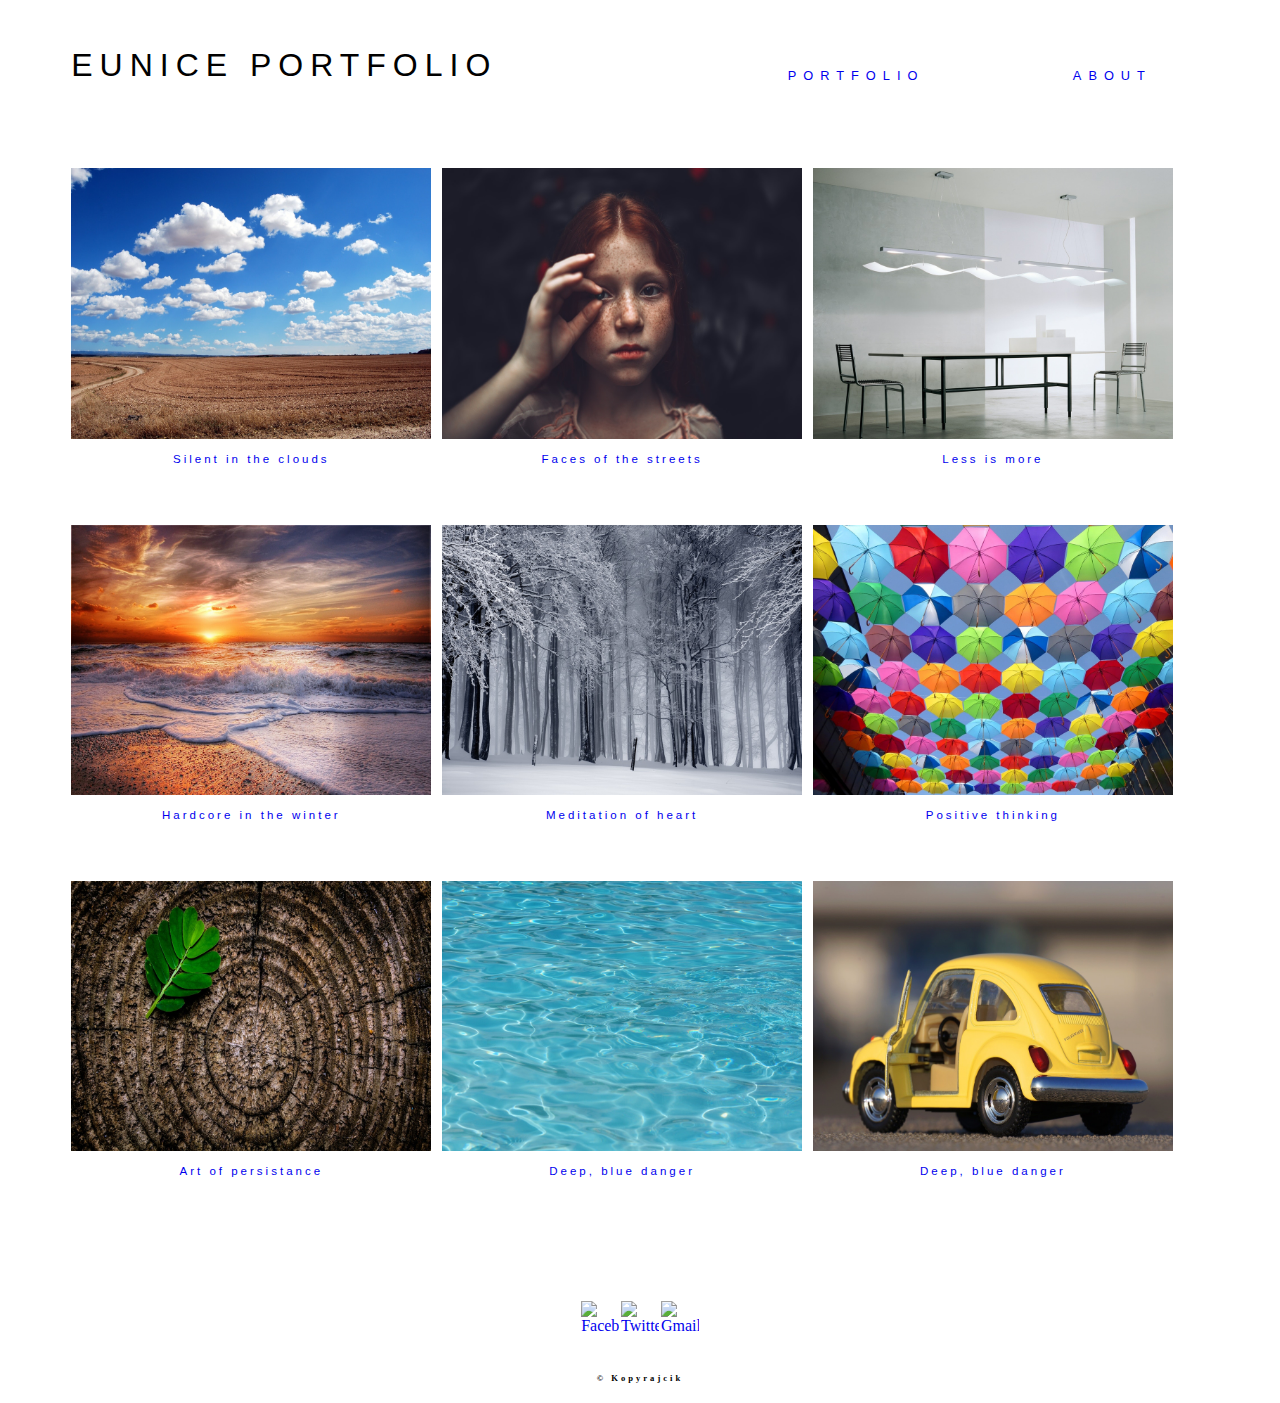
==== index.html @ 89e98812 "Styles of footer & more responsiveness" ====
<!DOCTYPE html>
<html>
    <head>
        <title> My first portfolio </title>
        <link rel="stylesheet" href="./styles/main.css" type="text/css"/>
    </head>

    <body>

        <!-- Header -->
        <div class="header">
            <h1>EUNICE PORTFOLIO</h1>
            <a class="about" href="#">ABOUT</a>
            <a class="portfolio" href="#">PORTFOLIO</a>
        </div>

        <!-- Galery of the projects -->
        <div class="galery">
            <div class="row">
                <a href="#"><img src="./images/clouds.jpg" alt="Clouds over the field"/></a>
                <a href="#"><img src="./images/faces.jpg" alt="Face of red haired girl"/></a>
                <a href="#"><img src="./images/minimalism.jpg" alt="Black and white room with few furniture"/></a>
            </div>
            <div class="row">  
                <a href="#"><h3>Silent in the clouds</h3></a>
                <a href="#"><h3>Faces of the streets</h3></a>
                <a href="#"><h3>Less is more</h3></a>
            </div>
            <div class="row">
                <a href="#"><img src="./images/see.jpg" alt="See with sunset"/></a>
                <a href="#"><img src="./images/winter forest.jpg" alt="Forest in the winter"/></a>
                <a href="#"><img src="./images/colorful umbrelas.jpg" alt="Colorful umbrellas hanged on"/></a>
            </div>
            <div class="row">
                <a href="#"><h3>Hardcore in the winter</h3></a>
                <a href="#"><h3>Meditation of heart</h3></a>
                <a href="#"><h3>Positive thinking</h3></a>
            </div>
            <div class="row">
                <a href="#"><img src="./images/wooden.jpg" alt="Wood"/></a>
                <a href="#"><img src="./images/pool water.jpg" alt="Water in the pool"/></a>
                <a href="#"><img src="./images/yellow car.jpg" alt="Small yellow car"/></a>
            </div>
            <div class="row">
                <a href="#"><h3>Art of persistance</h3></a>
                <a href="#"><h3>Deep, blue danger</h3></a>
                <a href="#"><h3>Deep, blue danger</h3></a>
            </div>
        </div>

        <!-- Footer -->
        <div class="socialMedia">
            <a href="#"><img src="https://image.flaticon.com/icons/svg/1/1172.svg" alt="Facebook icon"/></a>
            <a href="#"><img src="https://image.flaticon.com/icons/svg/25/25347.svg" alt="Twitter icon"/></a>
            <a href="#"><img src="https://image.flaticon.com/icons/svg/25/25236.svg" alt="Gmail icon"/></a>
        </div>
        <div class="kopyrajt">
            <h6>&copy Kopyrajcik</h6>
        </div>
    </body>
</html>
---- styles/main.css ----
/* Header */
.header {
    font-family: Geneva, sans-serif;
    letter-spacing: 7px;
    margin: 2% 5% 5% 5%;
}

h1 {
    font-size: 2.5vw;
    letter-spacing: 7px;
    font-weight: 100;
    display: inline-flex;
}

.portfolio, .about {
    font-size: 1vw;
    text-decoration: none;
    display: inline-table;
    float: right;
    width: 15%;
    text-align: right;
    padding: 3.75% 5% 0 0;
    
}


/* Galery of the projects */
.galery {
    font-family: Geneva, sans-serif;
    letter-spacing: 7px;
    font-size: 1vw;
    margin: 0 0 5% 5%;
}

img {
    display: inline-table;
    width: 30%;
}

h3 {
    display: inline-table;
    font-size: 0.9vw;
    font-weight: 100;
    text-align: center;
    width: 30%;
    letter-spacing: 3px;
    padding-bottom: 4%;
}


/* Footer */
.socialMedia {
    display: inline-table;
    text-align: center;
    width: 100%;
}

.socialMedia img {
    width: 3%;
    min-width: 3%;
    max-height: 30px;
    min-height: 30px;
    padding: 1px;
}

.kopyrajt {
    text-align: center;
    font-size: 1vw;
    font-weight: 100;
    letter-spacing: 3px;
}
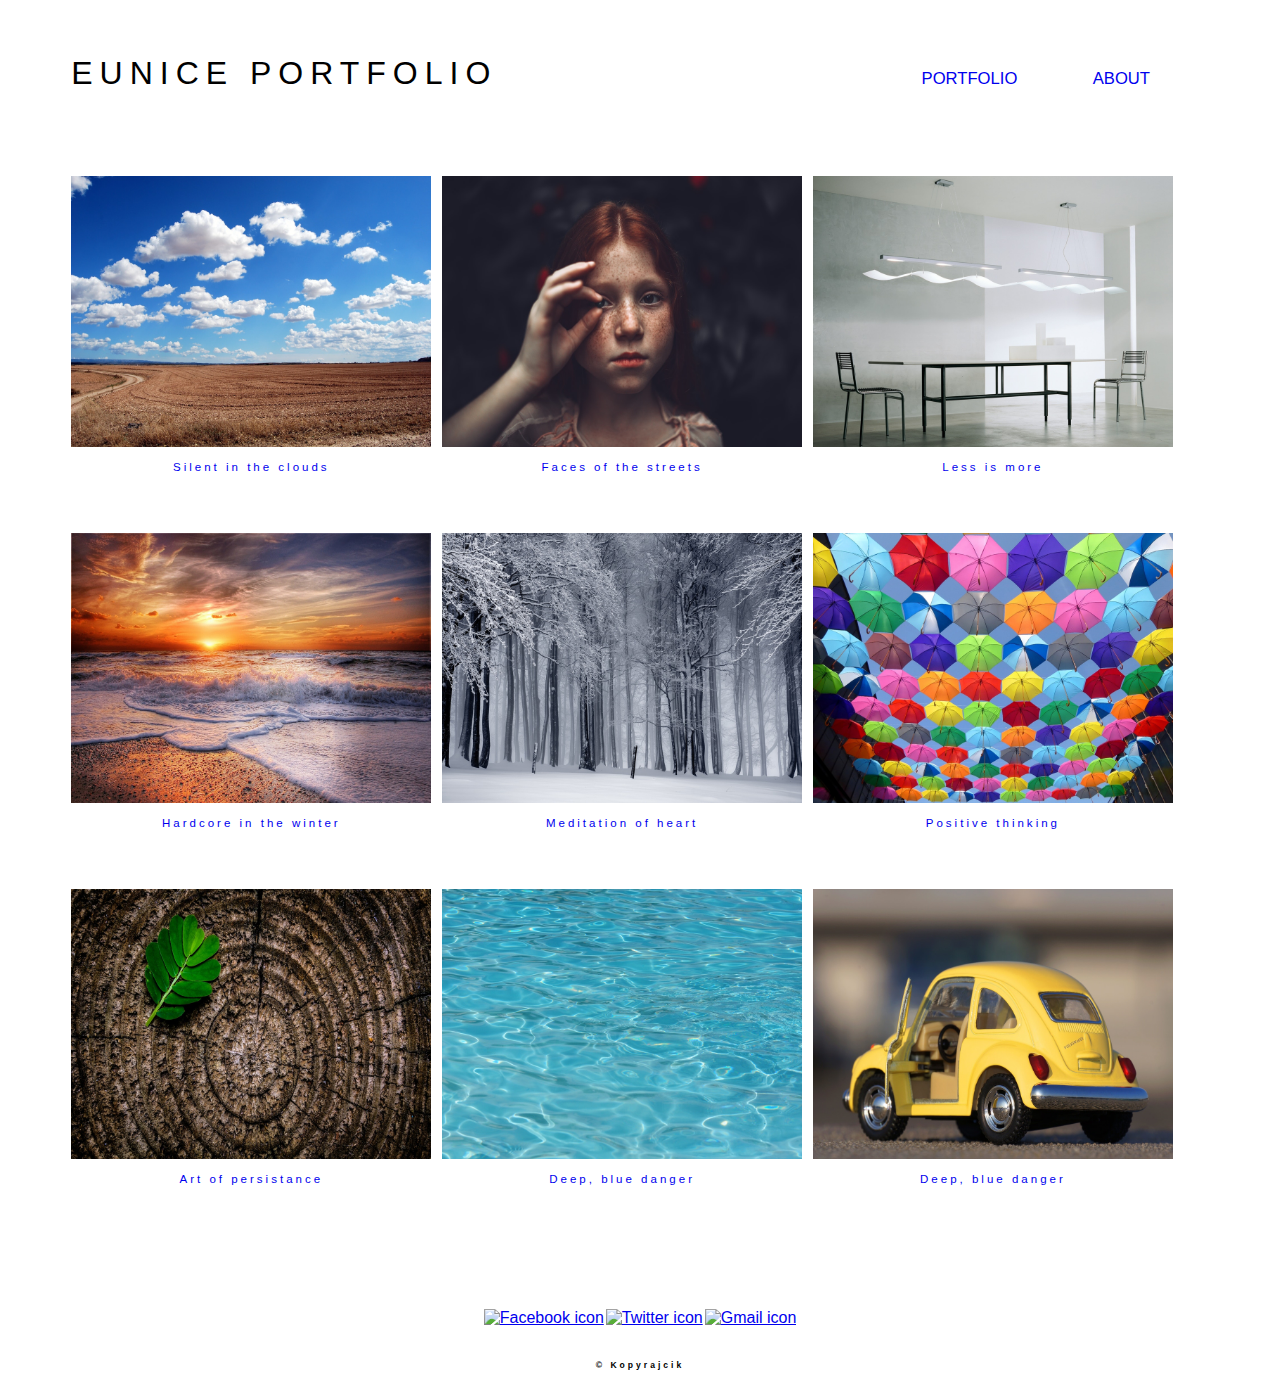
==== commit 2f26d047: "Project_1 website linked in to other. Header added." ====
--- a/index.html
+++ b/index.html
@@ -10,19 +10,22 @@
         <!-- Header -->
         <div class="header">
             <h1>EUNICE PORTFOLIO</h1>
-            <a class="about" href="#">ABOUT</a>
-            <a class="portfolio" href="#">PORTFOLIO</a>
+        </div>
+
+        <div class="menu">
+            <a class="portfolio" href="./index.html">PORTFOLIO</a>
+            <a class="about" href="./about.html">ABOUT</a>
         </div>
 
         <!-- Galery of the projects -->
         <div class="galery">
             <div class="row">
-                <a href="#"><img src="./images/clouds.jpg" alt="Clouds over the field"/></a>
+                <a href="./projects/project_1.html"><img src="./images/clouds.jpg" alt="Clouds over the field"/></a>
                 <a href="#"><img src="./images/faces.jpg" alt="Face of red haired girl"/></a>
                 <a href="#"><img src="./images/minimalism.jpg" alt="Black and white room with few furniture"/></a>
             </div>
             <div class="row">  
-                <a href="#"><h3>Silent in the clouds</h3></a>
+                <a href="./projects/project_1.html"><h3>Silent in the clouds</h3></a>
                 <a href="#"><h3>Faces of the streets</h3></a>
                 <a href="#"><h3>Less is more</h3></a>
             </div>
@@ -50,9 +53,9 @@
 
         <!-- Footer -->
         <div class="socialMedia">
-            <a href="#"><img src="https://image.flaticon.com/icons/svg/1/1172.svg" alt="Facebook icon"/></a>
-            <a href="#"><img src="https://image.flaticon.com/icons/svg/25/25347.svg" alt="Twitter icon"/></a>
-            <a href="#"><img src="https://image.flaticon.com/icons/svg/25/25236.svg" alt="Gmail icon"/></a>
+            <a href="#"><img src="./icons/facebook.png" alt="Facebook icon"/></a>
+            <a href="#"><img src="./icons/twitter.png" alt="Twitter icon"/></a>
+            <a href="#"><img src="./icons/mail.png" alt="Gmail icon"/></a>
         </div>
         <div class="kopyrajt">
             <h6>&copy Kopyrajcik</h6>
--- a/styles/main.css
+++ b/styles/main.css
@@ -1,26 +1,35 @@
+body {
+    font-family: Geneva, sans-serif;
+}
+
 /* Header */
 .header {
-    font-family: Geneva, sans-serif;
-    letter-spacing: 7px;
-    margin: 2% 5% 5% 5%;
+    margin: 2% 0 5% 5%;
+    display: inline-table;
+    width: 50%;
 }
 
 h1 {
     font-size: 2.5vw;
     letter-spacing: 7px;
     font-weight: 100;
-    display: inline-flex;
+    width: 100%;
+}
+
+.menu {
+    text-align: right;
+    display: inline-table;
+    margin: 2% 5% 5% 0;
+    width: 35%;
+    vertical-align: central;
 }
 
 .portfolio, .about {
-    font-size: 1vw;
+    font-size: 1.3vw;
     text-decoration: none;
-    display: inline-table;
-    float: right;
-    width: 15%;
+    display: inline-block;
+    width: 30%;
     text-align: right;
-    padding: 3.75% 5% 0 0;
-    
 }
 
 
@@ -32,7 +41,7 @@
     margin: 0 0 5% 5%;
 }
 
-img {
+.galery img {
     display: inline-table;
     width: 30%;
 }
@@ -47,6 +56,42 @@
     padding-bottom: 4%;
 }
 
+
+/* About Me */
+.myPhoto {
+    width: 38%;
+    display: inline-table;
+    margin: 0 2% 10% 5%;
+}
+
+.myPhoto img {
+    width: 100%;
+    display: inline-table;
+}
+
+.aboutMe {
+    width: 45%;
+    display: inline-table;
+    float: right;
+    margin: 0 7% 10% 2%;
+}
+
+h2 {
+    font-size: 1.5vw;
+    font-weight: 200;
+    text-align: left;
+    letter-spacing: 5px;
+    display: inline-block;
+    width: 100%;
+}
+
+p {
+    font-size: 0.9vw;
+    font-weight: 100;
+    letter-spacing: 1px;
+    display: block;
+    width: 100%;
+}
 
 /* Footer */
 .socialMedia {
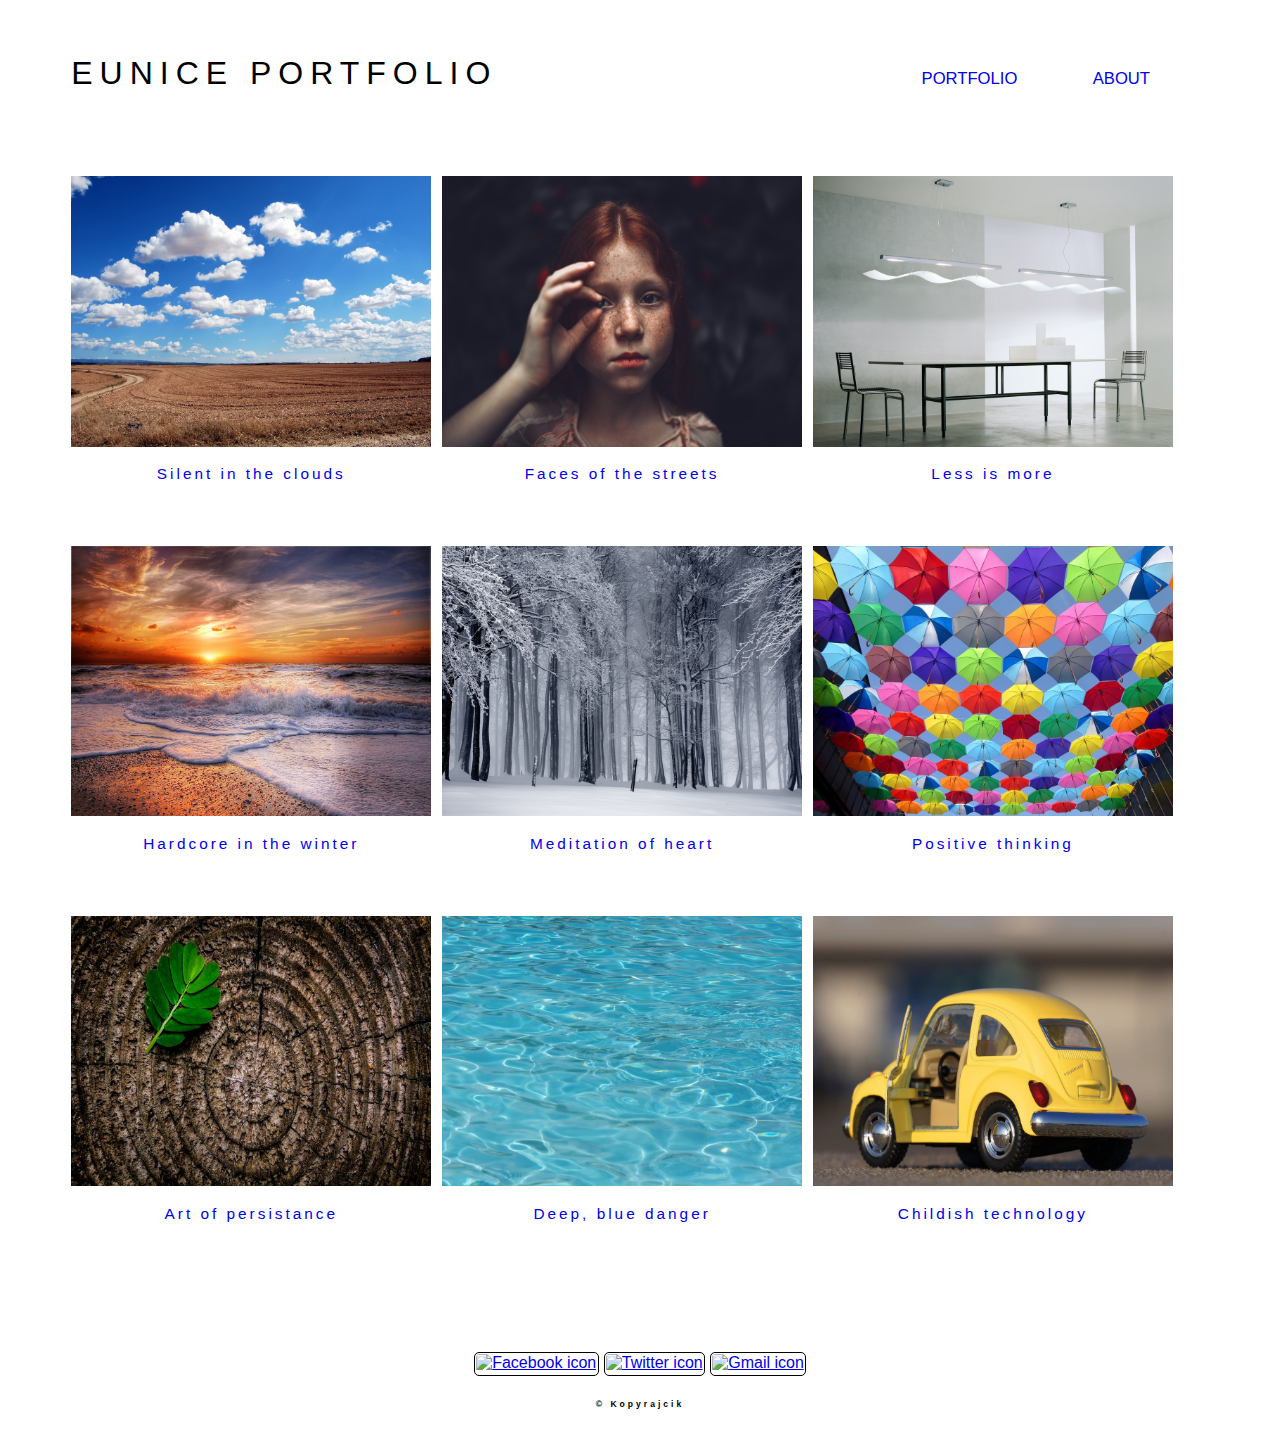
==== commit f5856304: "Websites of projects 2-9" ====
--- a/index.html
+++ b/index.html
@@ -21,33 +21,33 @@
         <div class="galery">
             <div class="row">
                 <a href="./projects/project_1.html"><img src="./images/clouds.jpg" alt="Clouds over the field"/></a>
-                <a href="#"><img src="./images/faces.jpg" alt="Face of red haired girl"/></a>
-                <a href="#"><img src="./images/minimalism.jpg" alt="Black and white room with few furniture"/></a>
+                <a href="./projects/project_2.html"><img src="./images/faces.jpg" alt="Face of red haired girl"/></a>
+                <a href="./projects/project_3.html"><img src="./images/minimalism.jpg" alt="Black and white room with few furniture"/></a>
             </div>
             <div class="row">  
                 <a href="./projects/project_1.html"><h3>Silent in the clouds</h3></a>
-                <a href="#"><h3>Faces of the streets</h3></a>
-                <a href="#"><h3>Less is more</h3></a>
+                <a href="./projects/project_2.html"><h3>Faces of the streets</h3></a>
+                <a href="./projects/project_3.html"><h3>Less is more</h3></a>
             </div>
             <div class="row">
-                <a href="#"><img src="./images/see.jpg" alt="See with sunset"/></a>
-                <a href="#"><img src="./images/winter forest.jpg" alt="Forest in the winter"/></a>
-                <a href="#"><img src="./images/colorful umbrelas.jpg" alt="Colorful umbrellas hanged on"/></a>
+                <a href="./projects/project_4.html"><img src="./images/see.jpg" alt="See with sunset"/></a>
+                <a href="./projects/project_5.html"><img src="./images/winter forest.jpg" alt="Forest in the winter"/></a>
+                <a href="./projects/project_6.html"><img src="./images/colorful umbrelas.jpg" alt="Colorful umbrellas hanged on"/></a>
             </div>
             <div class="row">
-                <a href="#"><h3>Hardcore in the winter</h3></a>
-                <a href="#"><h3>Meditation of heart</h3></a>
-                <a href="#"><h3>Positive thinking</h3></a>
+                <a href="./projects/project_4.html"><h3>Hardcore in the winter</h3></a>
+                <a href="./projects/project_5.html"><h3>Meditation of heart</h3></a>
+                <a href="./projects/project_6.html"><h3>Positive thinking</h3></a>
             </div>
             <div class="row">
-                <a href="#"><img src="./images/wooden.jpg" alt="Wood"/></a>
-                <a href="#"><img src="./images/pool water.jpg" alt="Water in the pool"/></a>
-                <a href="#"><img src="./images/yellow car.jpg" alt="Small yellow car"/></a>
+                <a href="./projects/project_7.html"><img src="./images/wooden.jpg" alt="Wood"/></a>
+                <a href="./projects/project_8.html"><img src="./images/pool water.jpg" alt="Water in the pool"/></a>
+                <a href="./projects/project_9.html"><img src="./images/yellow car.jpg" alt="Small yellow car"/></a>
             </div>
             <div class="row">
-                <a href="#"><h3>Art of persistance</h3></a>
-                <a href="#"><h3>Deep, blue danger</h3></a>
-                <a href="#"><h3>Deep, blue danger</h3></a>
+                <a href="./projects/project_7.html"><h3>Art of persistance</h3></a>
+                <a href="./projects/project_8.html"><h3>Deep, blue danger</h3></a>
+                <a href="./projects/project_9.html"><h3>Childish technology</h3></a>
             </div>
         </div>
 
--- a/styles/main.css
+++ b/styles/main.css
@@ -48,7 +48,7 @@
 
 h3 {
     display: inline-table;
-    font-size: 0.9vw;
+    font-size: 1.2vw;
     font-weight: 100;
     text-align: center;
     width: 30%;
@@ -93,6 +93,39 @@
     width: 100%;
 }
 
+
+/* Project description */
+.description {
+    width: 40%;
+    margin: 0 2% 3% 5%;
+    display: inline-table;
+    vertical-align: top;
+}
+
+.siteView {
+    width: 35%;
+    margin: 0 5% 3% 2%;
+    display: inline-table;
+}
+
+h4 {
+    color: grey;
+    font-size: 0.9vw;
+    font-weight: 100;
+    letter-spacing: 5px;
+    padding-bottom: 2%;
+    margin: 0;
+}
+
+.siteView img {
+    width: 100%;
+}
+
+.siteView h4 {
+    text-align: center;
+}
+
+
 /* Footer */
 .socialMedia {
     display: inline-table;
@@ -101,11 +134,14 @@
 }
 
 .socialMedia img {
-    width: 3%;
-    min-width: 3%;
-    max-height: 30px;
-    min-height: 30px;
-    padding: 1px;
+    width: 2%;
+    min-width: 2%;
+    max-height: 25px;
+    min-height: 20px;
+    margin: 0.2%;
+    padding: 0.1%;
+    border: 0.5px solid black;
+    border-radius: 5px;
 }
 
 .kopyrajt {
